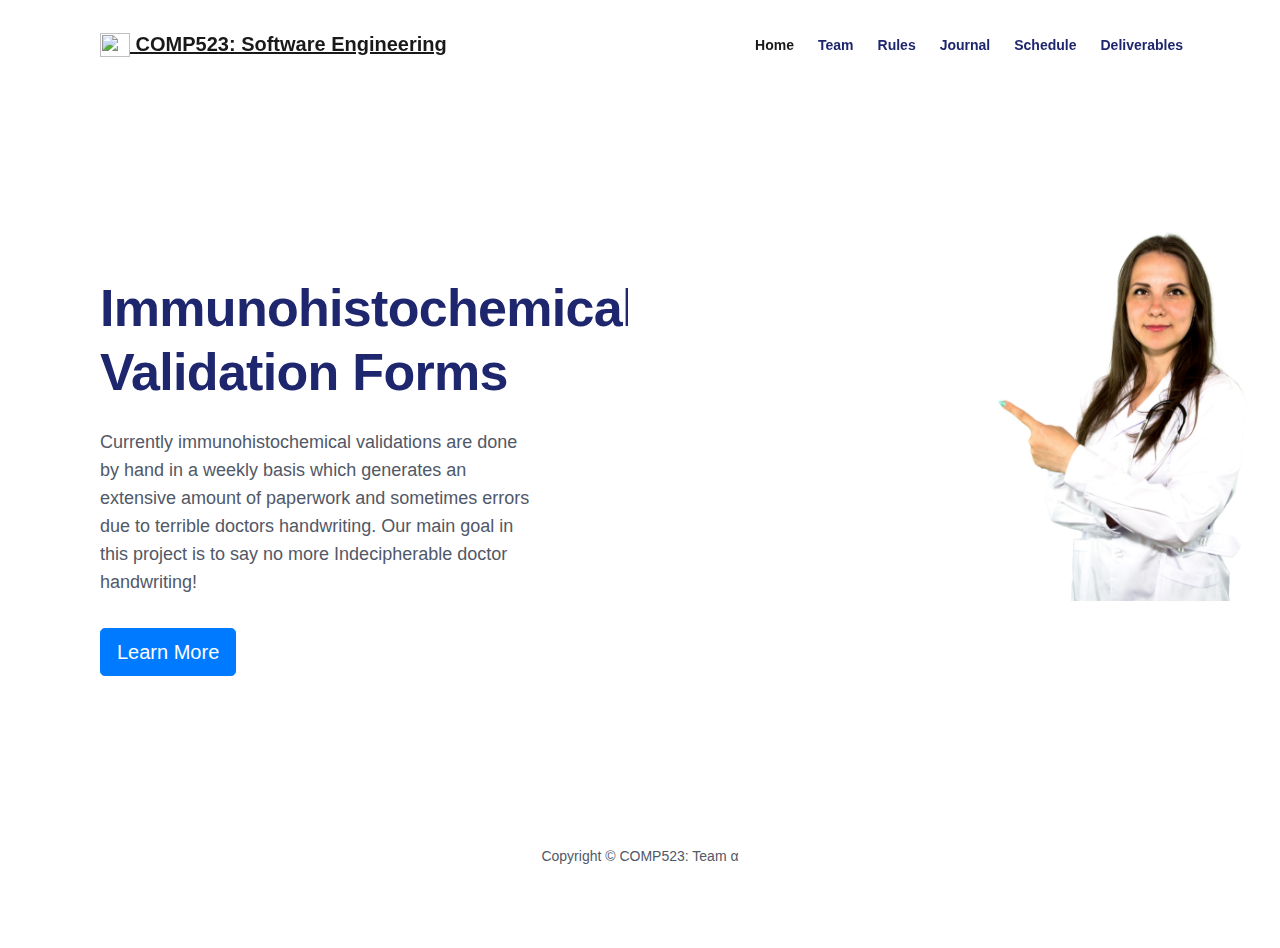
==== index.html @ 71e73ad9 "init" ====
<!DOCTYPE html>
<html>
    <head>
        <meta charset="utf-8">
    <meta name="viewport" content="width=device-width, initial-scale=1, shrink-to-fit=no">

    <!-- Webpage Title -->
    <title>Immunohistochemical Validation Forms</title>
    
    <!-- Styles -->

    <link href="css/bootstrap.css" rel="stylesheet">
	<link href="css/styles.css" rel="stylesheet">
	
	<!-- Favicon  -->
        <link href="https://cdn.jsdelivr.net/npm/bootstrap@5.1.0/dist/css/bootstrap.min.css" rel="stylesheet" integrity="sha384-KyZXEAg3QhqLMpG8r+8fhAXLRk2vvoC2f3B09zVXn8CA5QIVfZOJ3BCsw2P0p/We" crossorigin="anonymous">
        <link rel="stylesheet" href="style.css">
    </head>
    <body>
        <nav class="navbar navbar-expand-lg fixed-top navbar-light" >
            <div class="container">
                
                <!-- Text Logo - Use this if you don't have a graphic logo -->
                <!-- <a class="navbar-brand logo-text page-scroll" href="index.html">Kora</a> -->
    
                <!-- Image Logo -->
                <div class="container-fluid">
                    <a class="navbar-brand" href="#">
                      <img src="https://upload.wikimedia.org/wikipedia/commons/thumb/d/d7/North_Carolina_Tar_Heels_logo.svg/973px-North_Carolina_Tar_Heels_logo.svg.png" alt="" width="30" height="24" class="d-inline-block align-text-top">
                      COMP523: Software Engineering
                    </a>
                  </div>
                <div id="navbarsExampleDefault">
                    <ul class="navbar-nav ml-auto">
                        <li class="nav-item active">
                            <a class="nav-link" href="index.html">Home</a>
                        </li>
                        <li class="nav-item">
                            <a class="nav-link" href="team.html">Team</a>
                        </li>
                        <li class="nav-item">
                            <a class="nav-link" href="rules.html">Rules</a>
                        </li>
                        <li class="nav-item">
                            <a class="nav-link" href="journal.html">Journal</a>
                        </li>
                        <li class="nav-item">
                            <a class="nav-link" href="schedule.html">Schedule</a>
                        </li>
                        <li class="nav-item">
                            <a class="nav-link" href="deliverables.html">Deliverables</a>
                        </li>
                    </ul>
                </div>
            </div>
        </nav>
        
        <header class="header">
            <div class="container">
                <div class="container">
                    <div class="row">
                        <div class="col-lg-5">
                            <div class="text-container">
                                <h1 class="h1-large">Immunohistochemical Validation Forms</h1>
                                <p class="p-large">
                                    Currently immunohistochemical validations are done by hand in a weekly basis which generates an extensive amount of paperwork and sometimes errors due to terrible doctors handwriting. 
                                    Our main goal in this project is to say no more Indecipherable doctor handwriting! 
                                </p>
                                <button type="button" class="btn btn-primary btn-lg">Learn More</button>
                            </div> <!-- end of text-container -->
                        </div> <!-- end of col -->
                        <div class="col-lg-7">
                            <div class="image-container">
                                <img class="img-fluid" src="img/header.jpg" alt="alternative">
                            </div> <!-- end of image-container -->
                        </div> <!-- end of col -->
                    </div> <!-- end of row -->
                </div> <!-- end of container -->
            </div>
        </header>

        <div class="copyright fixed-bottom">
            <div class="container">
                <div class="row">
                    <div class="col-lg-12">
                        <p class="p-small">Copyright © <a href="#your-link">COMP523: Team <td>α</td></a></p>
                    </div> <!-- end of col -->
                </div> <!-- enf of row -->
            </div> <!-- end of container -->
        </div> <!-- end of copyright -->  
    </body>
</html>
---- css/styles.css ----
/* Description: Master CSS file */

/*****************************************
Table Of Contents:
- General Styles
- Navigation
- Header
- Customers
- Introduction
- Features
- Details 1
- Details Lightbox
- Details 2
- Details 3
- Testimonials
- Newsletter
- Footer
- Copyright
- Back To Top Button
- Extra pages
- Media Queries
******************************************/

/*****************************************
Colors:
- Buttons - orange #ff6c02
- Headings text - navy blue #1e266d
- Body text - dark gray #515867
- Backgrounds - light gray #f9f9f9
******************************************/


/**************************/
/*     General Styles     */
/**************************/
body,
html {
    width: 100%;
	height: 100%;
}

body, p {
	color: #515867; 
	font: 400 1rem/1.625rem "Open Sans", sans-serif;
}

h1 {
	color: #1e266d;
	font-weight: 700;
	font-size: 2.5rem;
	line-height: 3.125rem;
	letter-spacing: -0.5px;
}

h2 {
	color: #1e266d;
	font-weight: 700;
	font-size: 2rem;
	line-height: 2.625rem;
	letter-spacing: -0.4px;
}

h3 {
	color: #1e266d;
	font-weight: 700;
	font-size: 1.75rem;
	line-height: 2.375rem;
	letter-spacing: -0.4px;
}

h4 {
	color: #1e266d;
	font-weight: 700;
	font-size: 1.5rem;
	line-height: 2.125rem;
	letter-spacing: -0.4px;
}

h5 {
	color: #1e266d;
	font-weight: 700;
	font-size: 1.25rem;
	line-height: 1.75rem;
}

h6 {
	color: #1e266d;
	font-weight: 700;
	font-size: 1rem;
	line-height: 1.5rem;
}

.h1-large {
	font-size: 2.75rem;
	line-height: 3.5rem;
	letter-spacing: -0.7px;
}

.p-large {
	font-size: 1.125rem;
	line-height: 1.75rem;
}

.p-small {
	font-size: 0.875rem;
	line-height: 1.5rem;
}

.testimonial-text {
	font-style: italic;
}

.testimonial-author {
	font-weight: 600;
	font-size: 1rem;
	line-height: 1.5rem;
}

.li-space-lg li {
	margin-bottom: 0.5rem;
}

a {
	color: #515867;
	text-decoration: underline;
}

a:hover {
	color: #515867;
	text-decoration: underline;
}

.no-line {
	text-decoration: none;
}

.no-line:hover {
	text-decoration: none;
}

.read-more {
	font-weight: 600;
	font-size: 0.875rem;
	line-height: 1.5rem;
}

.read-more .fas {
	margin-left: 0.625rem;
	font-size: 1rem;
	vertical-align: -8%;
}

.blue {
	color: #1d79fb;
}

.bg-gray {
	background-color: #f9f9f9;
}

.section-divider {
	display: inline-block;
	width: 100%;
	height: 1px;
	border: none;
	background-color: #d0dae2;
}

.section-title {
	display: inline-block;
	margin-bottom: 0.75rem;
	padding: 0.375rem 1.25rem;
	border-radius: 20px;
	background-color: #fff0e2;
	color: #ff6c02;
	font-weight: 600;
	font-size: 0.75rem;
	line-height: 1.125rem;
}

.btn-solid-reg {
	display: inline-block;
	padding: 1.375rem 2.25rem 1.375rem 2.25rem;
	border: 1px solid #ff6c02;
	border-radius: 32px;
	background-color: #ff6c02;
	color: #ffffff;
	font-weight: 600;
	font-size: 0.875rem;
	line-height: 0;
	text-decoration: none;
	transition: all 0.2s;
}

.btn-solid-reg:hover {
	border: 1px solid #ff6c02;
	background-color: transparent;
	color: #ff6c02; /* needs to stay here because of the color property of a tag */
	text-decoration: none;
}

.btn-solid-lg {
	display: inline-block;
	padding: 1.625rem 2.625rem 1.625rem 2.625rem;
	border: 1px solid #ff6c02;
	border-radius: 32px;
	background-color: #ff6c02;
	color: #ffffff;
	font-weight: 600;
	font-size: 0.875rem;
	line-height: 0;
	text-decoration: none;
	transition: all 0.2s;
}

.btn-solid-lg:hover {
	border: 1px solid #ff6c02;
	background-color: transparent;
	color: #ff6c02; /* needs to stay here because of the color property of a tag */
	text-decoration: none;
}

.btn-solid-sm {
	display: inline-block;
	padding: 1rem 1.5rem 1rem 1.5rem;
	border: 1px solid #ff6c02;
	border-radius: 32px;
	background-color: #ff6c02;
	color: #ffffff;
	font-weight: 600;
	font-size: 0.875rem;
	line-height: 0;
	text-decoration: none;
	transition: all 0.2s;
}

.btn-solid-sm:hover {
	border: 1px solid #ff6c02;
	background-color: transparent;
	color: #ff6c02;
	text-decoration: none;
}

.btn-outline-reg {
	display: inline-block;
	padding: 1.375rem 2.25rem 1.375rem 2.25rem;
	border: 1px solid #ff6c02;
	border-radius: 32px;
	background-color: transparent;
	color: #ff6c02;
	font-weight: 600;
	font-size: 0.875rem;
	line-height: 0;
	text-decoration: none;
	transition: all 0.2s;
}

.btn-outline-reg:hover {
	background-color: #ff6c02;
	color: #ffffff;
	text-decoration: none;
}

.btn-outline-lg {
	display: inline-block;
	padding: 1.625rem 2.625rem 1.625rem 2.625rem;
	border: 1px solid #ff6c02;
	border-radius: 32px;
	background-color: transparent;
	color: #ff6c02;
	font-weight: 600;
	font-size: 0.875rem;
	line-height: 0;
	text-decoration: none;
	transition: all 0.2s;
}

.btn-outline-lg:hover {
	background-color: #ff6c02;
	color: #ffffff;
	text-decoration: none;
}

.btn-outline-sm {
	display: inline-block;
	padding: 1rem 1.5rem 1rem 1.5rem;
	border: 1px solid #ff6c02;
	border-radius: 32px;
	background-color: transparent;
	color: #ff6c02;
	font-weight: 600;
	font-size: 0.875rem;
	line-height: 0;
	text-decoration: none;
	transition: all 0.2s;
}

.btn-outline-sm:hover {
	background-color: #ff6c02;
	color: #ffffff;
	text-decoration: none;
}

.form-group {
	position: relative;
	margin-bottom: 1.25rem;
}

.label-control {
	position: absolute;
	top: 0.875rem;
	left: 1.625rem;
	color: #7d838a;
	opacity: 1;
	font-size: 0.875rem;
	line-height: 1.375rem;
	cursor: text;
	transition: all 0.2s ease;
}

.form-control-input:focus + .label-control,
.form-control-input.notEmpty + .label-control,
.form-control-textarea:focus + .label-control,
.form-control-textarea.notEmpty + .label-control {
	top: 0.125rem;
	color: #515867;
	opacity: 1;
	font-size: 0.75rem;
	font-weight: 700;
}

.form-control-input,
.form-control-select {
	display: block; /* needed for proper display of the label in Firefox, IE, Edge */
	width: 100%;
	padding-top: 1.125rem;
	padding-bottom: 0.125rem;
	padding-left: 1.625rem;
	border: 1px solid #cbcbd1;
	border-radius: 32px;
	background-color: #ffffff;
	color: #515867;
	font-size: 0.875rem;
	line-height: 1.875rem;
	transition: all 0.2s;
	-webkit-appearance: none; /* removes inner shadow on form inputs on ios safari */
}

.form-control-select {
	padding-top: 0.5rem;
	padding-bottom: 0.5rem;
	height: 3.25rem;
	color: #7d838a;
}

select {
    /* you should keep these first rules in place to maintain cross-browser behavior */
    -webkit-appearance: none;
	-moz-appearance: none;
	-ms-appearance: none;
    -o-appearance: none;
    appearance: none;
    background-image: url('../images/down-arrow.png');
    background-position: 96% 50%;
    background-repeat: no-repeat;
    outline: none;
}

.form-control-textarea {
	display: block; /* used to eliminate a bottom gap difference between Chrome and IE/FF */
	width: 100%;
	height: 14rem; /* used instead of html rows to normalize height between Chrome and IE/FF */
	padding-top: 1.5rem;
	padding-left: 1.5rem;
	border: 1px solid #cbcbd1;
	border-radius: 2px;
	background-color: #ffffff;
	color: #515867;
	font-size: 0.875rem;
	line-height: 1.5rem;
	transition: all 0.2s;
}

.form-control-input:focus,
.form-control-select:focus,
.form-control-textarea:focus {
	border: 1px solid #a1a1a1;
	outline: none; /* Removes blue border on focus */
}

.form-control-input:hover,
.form-control-select:hover,
.form-control-textarea:hover {
	border: 1px solid #a1a1a1;
}

.checkbox {
	font-size: 0.75rem;
	line-height: 1.25rem;
}

input[type='checkbox'] {
	vertical-align: -10%;
	margin-right: 0.5rem;
}

.form-control-submit-button {
	display: inline-block;
	width: 100%;
	height: 3.25rem;
	border: 1px solid #ff6c02;
	border-radius: 32px;
	background-color: #ff6c02;
	color: #ffffff;
	font-weight: 600;
	font-size: 0.875rem;
	line-height: 0;
	cursor: pointer;
	transition: all 0.2s;
}

.form-control-submit-button:hover {
	border: 1px solid #ff6c02;
	background-color: transparent;
	color: #ff6c02;
}

/* Fade-move Animation For Details Lightbox - Magnific Popup */
/* at start */
.my-mfp-slide-bottom .zoom-anim-dialog {
	opacity: 0;
	transition: all 0.2s ease-out;
	-webkit-transform: translateY(-1.25rem) perspective(37.5rem) rotateX(10deg);
	-ms-transform: translateY(-1.25rem) perspective(37.5rem) rotateX(10deg);
	transform: translateY(-1.25rem) perspective(37.5rem) rotateX(10deg);
}

/* animate in */
.my-mfp-slide-bottom.mfp-ready .zoom-anim-dialog {
	opacity: 1;
	-webkit-transform: translateY(0) perspective(37.5rem) rotateX(0); 
	-ms-transform: translateY(0) perspective(37.5rem) rotateX(0); 
	transform: translateY(0) perspective(37.5rem) rotateX(0); 
}

/* animate out */
.my-mfp-slide-bottom.mfp-removing .zoom-anim-dialog {
	opacity: 0;
	-webkit-transform: translateY(-0.625rem) perspective(37.5rem) rotateX(10deg); 
	-ms-transform: translateY(-0.625rem) perspective(37.5rem) rotateX(10deg); 
	transform: translateY(-0.625rem) perspective(37.5rem) rotateX(10deg); 
}

/* dark overlay, start state */
.my-mfp-slide-bottom.mfp-bg {
	opacity: 0;
	transition: opacity 0.2s ease-out;
}

/* animate in */
.my-mfp-slide-bottom.mfp-ready.mfp-bg {
	opacity: 0.8;
}
/* animate out */
.my-mfp-slide-bottom.mfp-removing.mfp-bg {
	opacity: 0;
}
/* end of fade-move animation for details lightbox - magnific popup */


/**********************/
/*     Navigation     */
/**********************/
.navbar {
	border-bottom: 1px solid #e3e8ec;
	background-color: #ffffff;
	font-weight: 600;
	font-size: 0.875rem;
	line-height: 0.875rem;
}

.navbar .navbar-brand {
	padding-top: 0.25rem;
	padding-bottom: 0.25rem;
}

.navbar .logo-image img {
    width: 110px;
	height: 32px;
}

.navbar .logo-text {
	color: #1e266d;
	font-weight: 700;
	font-size: 2rem;
	line-height: 1rem;
	text-decoration: none;
}

.offcanvas-collapse {
	position: fixed;
	top: 3.25rem; /* adjusts the height between the top of the page and the offcanvas menu */
	bottom: 0;
	left: 100%;
	width: 100%;
	padding-right: 1rem;
	padding-left: 1rem;
	overflow-y: auto;
	visibility: hidden;
	background-color: #ffffff;
	transition: visibility .3s ease-in-out, -webkit-transform .3s ease-in-out;
	transition: transform .3s ease-in-out, visibility .3s ease-in-out;
	transition: transform .3s ease-in-out, visibility .3s ease-in-out, -webkit-transform .3s ease-in-out;
}

.offcanvas-collapse.open {
	visibility: visible;
	-webkit-transform: translateX(-100%);
	transform: translateX(-100%);
}

.navbar .navbar-nav {
	margin-top: 0.75rem;
	margin-bottom: 0.5rem;
}

.navbar .nav-item .nav-link {
	padding-top: 0.625rem;
	padding-bottom: 0.625rem;
	color: #1e266d;
	text-decoration: none;
	transition: all 0.2s ease;
}

.navbar .nav-item.dropdown.show .nav-link,
.navbar .nav-item .nav-link:hover,
.navbar .nav-item .nav-link.active {
	color: #ff6c02;
}

/* Dropdown Menu */
.navbar .dropdown .dropdown-menu {
	animation: fadeDropdown 0.2s; /* required for the fade animation */
}

@keyframes fadeDropdown {
    0% {
        opacity: 0;
    }

    100% {
        opacity: 1;
	}
}

.navbar .dropdown-menu {
	margin-top: 0.5rem;
	margin-bottom: 0.5rem;
	border: none;
	background-color: #ffffff;
}

.navbar .dropdown-item {
	padding-top: 0.5rem;
	padding-bottom: 0.5rem;
	color: #1e266d;
	font-weight: 600;
	font-size: 0.875rem;
	line-height: 0.875rem;
	text-decoration: none;
}

.navbar .dropdown-item:hover {
	background-color: #ffffff;
	color: #ff6c02;
}

.navbar .dropdown-divider {
	width: 100%;
	height: 1px;
	margin: 0.5rem auto 0.5rem auto;
	border: none;
	background-color: #e7e7e7;
}
/* end of dropdown menu */

.navbar .nav-item .btn-solid-sm {
	margin-top: 0.125rem;
	border: 1px solid #1e266d;
	background-color: #1e266d;
}

.navbar .nav-item .btn-solid-sm:hover {
	background-color: transparent;
	color: #1e266d;
}

.navbar .navbar-toggler {
	padding: 0;
	border: none;
	font-size: 1.25rem;
}


/*****************/
/*    Header     */
/*****************/
.header {
	padding-top: 7rem;
	padding-bottom: 2.5rem;
	background: url('../images/header-background.png') center center no-repeat;
	background-size: cover;
	text-align: center;
}

.header .text-container {
	margin-bottom: 4rem;
}

.header .h1-large {
	margin-bottom: 1.5rem;
}

.header .p-large {
	margin-bottom: 2rem;
}

.header .btn-solid-lg {
	margin-right: 0.5rem;
	margin-bottom: 0.75rem;
}


/********************/
/*    Customers     */
/********************/
.slider-1 {
	padding-top: 3.5rem;
	padding-bottom: 3rem;
	text-align: center;
}

.slider-1 h4 {
	margin-bottom: 0.25rem;
	color: #222222;
}

.slider-1 .section-divider {
	margin-bottom: 1rem;
}

.slider-1 .slider-container {
	margin-bottom: 0.5rem;
	padding: 1rem 0;
}


/************************/
/*     Introduction     */
/************************/
.basic-1 {
	padding-top: 5.25rem;
	padding-bottom: 10rem;
}

.basic-1 img {
	margin-bottom: 3.5rem;
}

.basic-1 h2 {
	margin-bottom: 1.5rem;
}

.basic-1 p {
	margin-bottom: 1.875rem;
}


/********************/
/*     Features     */
/********************/
.cards-1 {
	padding-top: 9.5rem;
	padding-bottom: 6.625rem;
	background-color: #040470;
}

.cards-1 .h2-heading {
	margin-bottom: 1rem;
	color: #ffffff;
	text-align: center;
}

.cards-1 .p-heading {
	margin-bottom: 4rem;
	color: #ffffff;
	opacity: 0.8;
	text-align: center;
}

.cards-1 .card {
	margin-bottom: 3rem;
	background-color: transparent;
}

.cards-1 .card-icon-wrapper {
	padding-left: 2rem;
	border-left: 1px solid #ff6c02;
}

.cards-1 .card-icon {
	width: 74px;
	height: 74px;
	border-radius: 50%;
	background-color: #3232a0;
	text-align: center;
}

.cards-1 .card-icon .fas,
.cards-1 .card-icon .far {
	color: #ff6c02;
	font-size: 2rem;
	line-height: 4.625rem;
}

.cards-1 .card-body {
	padding: 0 0 0 2rem;
}

.cards-1 .card-title {
	margin-top: 1.75rem;
	color: #ffffff;
	font-weight: 600;
}

.cards-1 .card-body p {
	margin-bottom: 1.25rem;
	color: #ffffff;
	opacity: 0.8;
}

.cards-1 .read-more {
	color: #ffffff;
}

.cards-1 .read-more .fas {
	color: #ffffff;
}


/*********************/
/*     Details 1     */
/*********************/
.basic-2 {
	padding-top: 9.25rem;
	padding-bottom: 5rem;
	background: url('../images/details-1-background.png') center center no-repeat;
	background-size: cover;
}

.basic-2 h2 {
	margin-bottom: 1.5rem;
}

.basic-2 .intro {
	margin-bottom: 9.5rem;
}

.basic-2 .image-container {
	margin-bottom: 3.75rem;
}

.basic-2 .text-container p {
	margin-bottom: 1.75rem;
}


/****************************/
/*     Details Lightbox     */
/****************************/
.lightbox-basic {
	position: relative;
	max-width: 1150px;
	margin: 2.5rem auto;
	padding: 3rem 1rem;
	background-color: #ffffff;
	text-align: left;
}

.lightbox-basic .image-container {
	margin-bottom: 3rem;
	text-align: center;
}

.lightbox-basic .image-container img {
	border-radius: 8px;
}

.lightbox-basic h3 {
	margin-bottom: 0.5rem;
}

.lightbox-basic hr {
	width: 44px;
	margin-top: 0.125rem;
	margin-bottom: 1rem;
	margin-left: 0;
	height: 2px;
	border: none;
	background-color: #ff6c02;
}

.lightbox-basic h4 {
	margin-top: 1.75rem;
	margin-bottom: 0.625rem;
}

.lightbox-basic .list-unstyled {
	margin-bottom: 1.5rem;
}

.lightbox-basic .list-unstyled .fas {
	font-size: 0.75rem;
	line-height: 1.75rem;
}

.lightbox-basic .list-unstyled .media-body {
	margin-left: 0.375rem;
}

.lightbox-basic .list-unstyled {
	margin-bottom: 1.5rem;
}

/* Action Button */
.lightbox-basic .btn-solid-reg.mfp-close {
	position: relative;
	width: auto;
	height: auto;
	border-color: #ff6c02;
	background-color: #ff6c02;
	color: #ffffff;
	opacity: 1;
	font-weight: 600;
	font-family: "Open Sans";
}

.lightbox-basic .btn-solid-reg.mfp-close:hover {
	background-color: transparent;
	color: #ff6c02;
}
/* end of action Button */

/* Back Button */
.lightbox-basic .btn-outline-reg.mfp-close.as-button {
	position: relative;
	display: inline-block;
	width: auto;
	height: auto;
	margin-left: 0.375rem;
	padding: 1.375rem 2.25rem 1.375rem 2.25rem;
	border: 1px solid #ff6c02;
	background-color: transparent;
	color: #ff6c02;
	opacity: 1;
	font-family: "Open Sans";
}

.lightbox-basic .btn-outline-reg.mfp-close.as-button:hover {
	background-color: #ff6c02;
	color: #ffffff;
}
/* end of back button */

/* Close X Button */
.lightbox-basic button.mfp-close.x-button {
	position: absolute;
	top: -2px;
	right: -2px;
	width: 44px;
	height: 44px;
	color: #555555;
}
/* end of close x button */


/*********************/
/*     Details 2     */
/*********************/
.basic-3 {
	padding-top: 5rem;
	padding-bottom: 5rem;
}

.basic-3 .text-container {
	margin-bottom: 3.75rem;
}

.basic-3 h2 {
	margin-bottom: 1.5rem;
}

.basic-3 .list-unstyled .fas {
	font-size: 0.375rem;
	line-height: 1.625rem;
}

.basic-3 .list-unstyled .media-body {
	margin-left: 0.5rem;
}


/*********************/
/*     Details 3     */
/*********************/
.basic-4 {
	padding-top: 5rem;
	padding-bottom: 9.5rem;
	background: url('../images/details-3-background.png') center center no-repeat;
	background-size: cover;
}

.basic-4 h2 {
	margin-bottom: 1.5rem;
}

.basic-4 .image-container {
	margin-bottom: 3.5rem;
}

.basic-4 p {
	margin-bottom: 1.75rem;
}


/************************/
/*     Testimonials     */
/************************/
.slider-2 {
	padding-top: 9.25rem;
	padding-bottom: 10rem;
	background-color: #040470;
}

.slider-2 .h2-heading {
	margin-bottom: 1rem;
	color: #ffffff;
	text-align: center;
}

.slider-2 .p-heading {
	margin-bottom: 4rem;
	color: #ffffff;
	opacity: 0.8;
	text-align: center;
}

.slider-2 .slider-container {
	position: relative;
}

.slider-2 .swiper-container {
	position: static;
	width: 86%;
}

.slider-2 .swiper-button-prev:focus,
.slider-2 .swiper-button-next:focus {
	/* even if you can't see it chrome you can see it on mobile device */
	outline: none;
}

.slider-2 .swiper-button-prev {
	left: -14px;
	background-image: url("data:image/svg+xml;charset=utf-8,%3Csvg%20xmlns%3D'http%3A%2F%2Fwww.w3.org%2F2000%2Fsvg'%20viewBox%3D'0%200%2028%2044'%3E%3Cpath%20d%3D'M0%2C22L22%2C0l2.1%2C2.1L4.2%2C22l19.9%2C19.9L22%2C44L0%2C22L0%2C22L0%2C22z'%20fill%3D'%23ffffff'%2F%3E%3C%2Fsvg%3E");
	background-size: 18px 28px;
}

.slider-2 .swiper-button-next {
	right: -14px;
	background-image: url("data:image/svg+xml;charset=utf-8,%3Csvg%20xmlns%3D'http%3A%2F%2Fwww.w3.org%2F2000%2Fsvg'%20viewBox%3D'0%200%2028%2044'%3E%3Cpath%20d%3D'M27%2C22L27%2C22L5%2C44l-2.1-2.1L22.8%2C22L2.9%2C2.1L5%2C0L27%2C22L27%2C22z'%20fill%3D'%23ffffff'%2F%3E%3C%2Fsvg%3E");
	background-size: 18px 28px;
}

.slider-2 .card {
	border: none;
	border-radius: 14px;
}

.slider-2 .card-body {
	padding: 2.5rem 1.75rem;
}

.slider-2 .testimonial-text {
	margin-bottom: 1.875rem;
	font-style: italic;
	font-size: 1.125rem;
	line-height: 1.75rem;
}

.slider-2 .testimonial-image {
	display: inline-block;
	width: 70px;
	margin-bottom: 0.875rem;
	border-radius: 50%;
}

.slider-2 .testimonial-author {
	margin-bottom: 0.125rem;
	color: #222222;
	font-weight: 700;
	font-size: 1.125rem;
}


/**********************/
/*     Newsletter     */
/**********************/
.form-1 {
	padding-top: 9.5rem;
	padding-bottom: 8.5rem;
	text-align: center;
}

.form-1 .h2-heading {
	margin-bottom: 0.75rem;
}

.form-1 .p-heading {
	margin-bottom: 3rem;
}

.form-1 .label-control {
	left: 2.125rem;
}

.form-1 .form-control-input {
	padding-top: 1.25rem;
	padding-bottom: 0.25rem;
	padding-left: 2rem;
	border-radius: 32px;
	background-color: #ffffff;
}

.form-1 .form-control-submit-button {
	height: 3.5rem;
}

.form-1 .label-control {
	top: 1rem;
}


/******************/
/*     Footer     */
/******************/
.footer {
	padding-top: 5.5rem;
	padding-bottom: 1.5rem;
	background-color: #f9f9f9;
}

.footer a {
	text-decoration: none;
}

.footer .footer-col {
	margin-bottom: 3rem;
}

.footer h6 {
	margin-bottom: 0.625rem;
	color: #515867;
}

.footer .li-space-lg li {
	margin-bottom: 0.375rem;
}

.footer .footer-col.third .fa-stack {
	width: 2em;
	margin-bottom: 1.25rem;
	margin-right: 0.375rem;
	font-size: 1.375rem;
}

.footer .footer-col.third .fa-stack .fa-stack-2x {
	color: #ffffff;
	transition: all 0.2s ease;
}

.footer .footer-col.third .fa-stack .fa-stack-1x {
    color: #515867;
	transition: all 0.2s ease;
}

.footer .footer-col.third .fa-stack:hover .fa-stack-2x {
    color: #515867;
}

.footer .footer-col.third .fa-stack:hover .fa-stack-1x {
	color: #ffffff;
}


/*********************/
/*     Copyright     */
/*********************/
.copyright {
	padding-bottom: 1rem;
	background-color: #fff;
	text-align: center;
}

.copyright p,
.copyright a {
	text-decoration: none;
}


/******************************/
/*     Back To Top Button     */
/******************************/
a.back-to-top {
	position: fixed;
	z-index: 999;
	right: 12px;
	bottom: 12px;
	display: none;
	width: 42px;
	height: 42px;
	border-radius: 30px;
	background: #515867 url("../images/up-arrow.png") no-repeat center 47%;
	background-size: 18px 18px;
	text-indent: -9999px;
}

a:hover.back-to-top {
	background-color: #1e266d;
}


/***********************/
/*     Extra Pages     */
/***********************/
.ex-header {
	padding-top: 8.5rem;
	padding-bottom: 4rem;
	background-color: #f9f9f9;
}

.ex-basic-1 .list-unstyled .fas {
	font-size: 0.375rem;
	line-height: 1.625rem;
}

.ex-basic-1 .list-unstyled .media-body {
	margin-left: 0.5rem;
}

.ex-basic-1 .text-box {
	padding: 1.25rem 1.25rem 0.5rem 1.25rem;
	background-color: #f9f9f9;
}

.ex-cards-1 .card {
	border: none;
	background-color: transparent;
}

.ex-cards-1 .card .fa-stack {
	width: 2em;
	font-size: 1.125rem;
}

.ex-cards-1 .card .fa-stack-2x {
	color: #ff6c02;
}

.ex-cards-1 .card .fa-stack-1x {
	color: #ffffff;
	font-weight: 700;
	line-height: 2.125rem;
}

.ex-cards-1 .card .list-unstyled .media-body {
	margin-left: 0.75rem;
}

.ex-cards-1 .card .list-unstyled .media-body h5 {
	margin-top: 0.125rem;
	margin-bottom: 0.375rem;
}

.ex-form-1 .text-box {
	padding: 2.5rem 1.5rem 1.5rem 1.75rem;
	border-radius: 10px;
	background-color: #f9f9f9;
}

/*************************/
/*     Media Queries     */
/*************************/	
/* Min-width 768px */
@media (min-width: 768px) {

	/* Header */
	.header .btn-solid-lg {
		margin-bottom: 0;
	}
	/* end of header */


	/* Newsletter */
	.form-1 .form-group {
		max-width: 20rem;
		display: inline-block;
		vertical-align: top;
	}
	
	.form-1 .form-control-input {
		width: 20rem;
		border-top-right-radius: 0;
		border-bottom-right-radius: 0;
	}

	.form-1 .form-control-submit-button {
		width: 9rem;
		margin-left: -0.375rem;
		border-top-left-radius: 0;
		border-bottom-left-radius: 0;
	}
	/* end of newsletter */


	/* Extra Pages */
	.ex-basic-1 .text-box {
		padding: 1.75rem 2rem 0.875rem 2rem;
	}
	/* end of extra pages */
}
/* end of min-width 768px */


/* Min-width 992px */
@media (min-width: 992px) {
	
	/* General Styles */
	.h2-heading {
		width: 35.25rem;
		margin-right: auto;
		margin-left: auto;
	}

	.p-heading {
		width: 34rem;
		margin-right: auto;
		margin-left: auto;
	}
	/* end of general styles */


	/* Navigation */
	.navbar {
		padding-top: 1.75rem;
		background-color: transparent;
		border-bottom: none;
		transition: all 0.2s;
	}

	.navbar.top-nav-collapse {
		padding-top: 0.5rem;
		padding-bottom: 0.5rem;
		border-bottom: 1px solid #e3e8ec;
		background-color: #ffffff;
	}

	.offcanvas-collapse {
		position: static;
		top: auto;
		bottom: auto;
		left: auto;
		width: auto;
		padding-right: 0;
		padding-left: 0;
		background-color: transparent;
		overflow-y: visible;
		visibility: visible;
	}

	.offcanvas-collapse.open {
		-webkit-transform: none;
		transform: none;
	}

	.navbar .navbar-nav {
		margin-top: 0;
		margin-bottom: 0;
	}
	
	.navbar .nav-item .nav-link {
		padding-right: 0.75rem;
		padding-left: 0.75rem;
	}

	.navbar .dropdown-menu {
		margin-top: 0.25rem;
		box-shadow: 0 3px 3px 1px rgba(0, 0, 0, 0.05);
	}

	.navbar .dropdown-divider {
		width: 90%;
	}

	.navbar .nav-item .btn-solid-sm {
		margin-top: 0;
		margin-left: 1rem;
	}
	/* end of navigation */


	/* Header */
	.header {
		padding-top: 10rem;
		padding-bottom: 7rem;
		text-align: left;
	}

	.header .text-container {
		margin-top: 3.5rem;
	}
	/* end of header */


	/* Customers */
	.slider-1 {
		padding-top: 5rem;
	}
	/* end of customers */


	/* Introduction */
	.basic-1 img {
		margin-bottom: 0;
	}

	.basic-1 .text-container {
		margin-top: 3rem;
	}
	/* end of introduction */


	/* Features */
	.cards-1 .card {
		display: inline-block;
		width: 290px;
		vertical-align: top;
	}
	
	.cards-1 .card:nth-of-type(3n+2) {
		margin-right: 1.5rem;
		margin-left: 1.5rem;
	}
	/* end of features */


	/* Details 1 */
	.basic-2 .image-container {
		margin-bottom: 0;
	}

	.basic-2 .text-container {
		margin-top: 3.75rem;
	}

	.basic-2 h2 {
		margin-right: 2rem;
	}
	/* end of details 1 */


	/* Details Lightbox */
	.lightbox-basic {
		padding: 3rem 3rem;
	}

	.lightbox-basic .image-container {
		margin-bottom: 0;
		text-align: left;
	}
	/* end of details lightbox */


	/* Details 2 */
	.basic-3 .text-container {
		margin-bottom: 0;
	}
	/* end of details 2 */


	/* Details 3 */
	.basic-4 .image-container {
		margin-bottom: 0;
	}

	.basic-4 .text-container {
		margin-top: 3.5rem;
	}
	/* end of details 3 */


	/* Testimonials */
	.slider-2 .swiper-container {
		width: 90%;
	}

	.slider-2 .swiper-button-prev {
		left: 0;
		width: 22px;
		background-size: 22px 34px;
	}
	
	.slider-2 .swiper-button-next {
		right: 0;
		width: 22px;
		background-size: 22px 34px;
	}

	.slider-2 .details {
		display: flex;
		align-items: flex-start;
	}
	
	.slider-2 .text {
		flex-direction: column;
	}

	.slider-2 .testimonial-author {
		margin-top: 0.625rem;
	}
	
	.slider-2 .testimonial-image {
		margin-right: 1.125rem;
		margin-bottom: 0;
	}
	/* end of testimonials */


	/* Footer */
	.footer .footer-col {
		margin-bottom: 2rem;
	}

	.footer .footer-col.first {
		display: inline-block;
		width: 320px;
		margin-right: 1.75rem;
		vertical-align: top;
	}
	
	.footer .footer-col.second {
		display: inline-block;
		width: 320px;
		margin-right: 1.75rem;
		vertical-align: top;
	}
	
	.footer .footer-col.third {
		display: inline-block;
		width: 224px;
		text-align: right;
		vertical-align: top;
	}

	.footer .footer-col.third .fa-stack {
		margin-right: 0;
		margin-left: 0.375rem;
	}
	/* end of footer */


	/* Extra Pages */
	.ex-cards-1 .card {
		display: inline-block;
		width: 296px;
		vertical-align: top;
	}

	.ex-cards-1 .card:nth-of-type(3n+2) {
		margin-right: 1rem;
		margin-left: 1rem;
	}
	/* end of extra pages */
}
/* end of min-width 992px */


/* Min-width 1200px */
@media (min-width: 1200px) {

	/* General Styles */
	.h1-large {
		font-size: 3.25rem;
		line-height: 4rem;
	}
	/* end of general styles */


	/* Header */
	.header {
		overflow-x: hidden;
		padding-top: 10.75rem;
		padding-bottom: 13rem;
	}

	.header .text-container {
		margin-top: 6.5rem;
	}

	.header img {
		position: absolute;
		left: 5rem;
	}
	/* end of header */


	/* Introduction */
	.basic-1 .text-container {
		margin-top: 5rem;
	}
	/* end of introduction */


	/* Features */
	.cards-1 .card {
		width: 320px;
	}
	
	.cards-1 .card:nth-of-type(3n+2) {
		margin-right: 4.375rem;
		margin-left: 4.375rem;
	}
	/* end of features */


	/* Details 1 */
	.basic-2 .intro h2 {
		margin-right: 10rem;
	}

	.basic-2 .text-container {
		margin-top: 6.5rem;
	}
	/* end of details 1 */


	/* Details Lightbox */
	.lightbox-basic .image-container {
		margin-right: 1.5rem;
	}
	/* end of details lightbox */


	/* Details 2 */
	.basic-3 .image-container {
		text-align: right;
	}

	.basic-3 .text-container {
		margin-top: 4rem;
	}
	/* end of details 2 */


	/* Details 3 */
	.basic-4 .text-container {
		margin-top: 6rem;
	}
	/* end of details 3 */


	/* Testimonials */
	.slider-2 .swiper-container {
		width: 92%;
	}

	.slider-2 .card-body {
		padding: 3rem 2.625rem 3.125rem 2.625rem;
	}
	/* end of testimonials */


	/* Footer */
	.footer .footer-col.first {
		width: 352px;
		margin-right: 6rem;
	}
	
	.footer .footer-col.second {
		margin-right: 6.5rem;
	}
	
	.footer .footer-col.third {
		text-align: right;
	}
	/* end of footer */


	/* Extra Pages */
	.ex-cards-1 .card {
		width: 336px;
	}

	.ex-cards-1 .card:nth-of-type(3n+2) {
		margin-right: 2.875rem;
		margin-left: 2.875rem;
	}
	/* end of extra pages */
}

/* team css */

.team-body {
    background: #fff
}

.team-name {
    color: #266DD3
}

.team-work {
    font-weight: bold;
    font-size: 15px;
	color: #576066;
}

.team-about span {
    font-size: 13px
}

.team-v-profile {
    color: #266DD3;
    cursor: pointer
}

.team-box {
    -webkit-box-shadow: 13px 12px 5px -10px rgba(196, 194, 196, 0.72);
    -moz-box-shadow: 13px 12px 5px -10px rgba(196, 194, 196, 0.72);
    box-shadow: 13px 12px 5px -10px rgba(196, 194, 196, 0.72)
}

.fa-linkedin {
	color: #266DD3;
}

/* end of min-width 1200px */
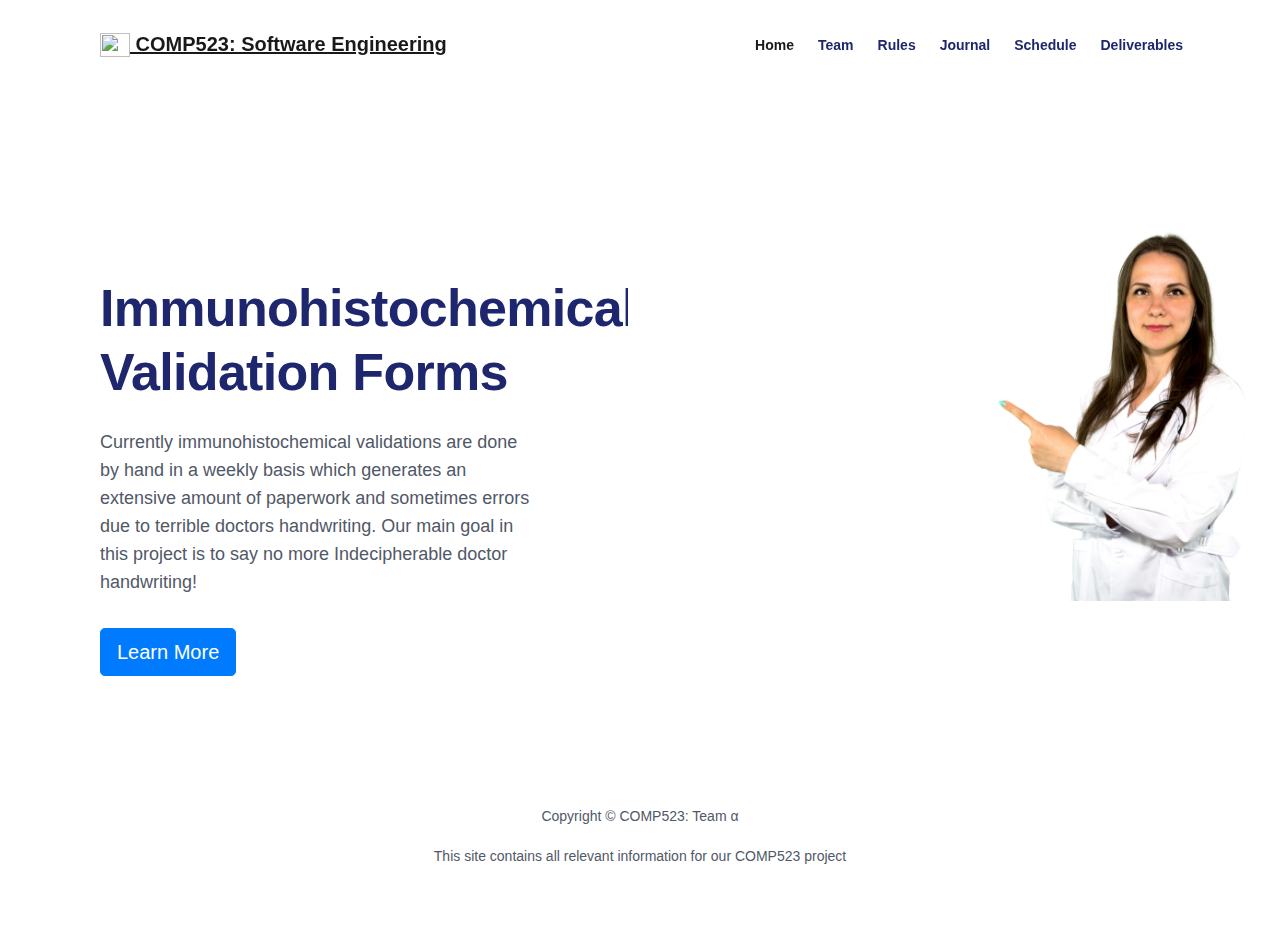
==== commit 6bd32cd6: "Completed information, rules, journal, working on deliverables, Fixed landing page (Added the missin" ====
--- a/index.html
+++ b/index.html
@@ -25,7 +25,7 @@
     
                 <!-- Image Logo -->
                 <div class="container-fluid">
-                    <a class="navbar-brand" href="#">
+                    <a class="navbar-brand" href="https://comp523.cs.unc.edu/">
                       <img src="https://upload.wikimedia.org/wikipedia/commons/thumb/d/d7/North_Carolina_Tar_Heels_logo.svg/973px-North_Carolina_Tar_Heels_logo.svg.png" alt="" width="30" height="24" class="d-inline-block align-text-top">
                       COMP523: Software Engineering
                     </a>
@@ -66,7 +66,9 @@
                                     Currently immunohistochemical validations are done by hand in a weekly basis which generates an extensive amount of paperwork and sometimes errors due to terrible doctors handwriting. 
                                     Our main goal in this project is to say no more Indecipherable doctor handwriting! 
                                 </p>
-                                <button type="button" class="btn btn-primary btn-lg">Learn More</button>
+                                <a href="information.html">
+                                    <button type="button" class="btn btn-primary btn-lg">Learn More</button>
+                                </a>
                             </div> <!-- end of text-container -->
                         </div> <!-- end of col -->
                         <div class="col-lg-7">
@@ -84,6 +86,7 @@
                 <div class="row">
                     <div class="col-lg-12">
                         <p class="p-small">Copyright © <a href="#your-link">COMP523: Team <td>α</td></a></p>
+                        <p class="p-small">This site contains all relevant information for our COMP523 project</p>
                     </div> <!-- end of col -->
                 </div> <!-- enf of row -->
             </div> <!-- end of container -->
--- a/css/styles.css
+++ b/css/styles.css
@@ -1653,4 +1653,8 @@
 	color: #266DD3;
 }
 
+.fa-github {
+	color: #266DD3;
+}
+
 /* end of min-width 1200px */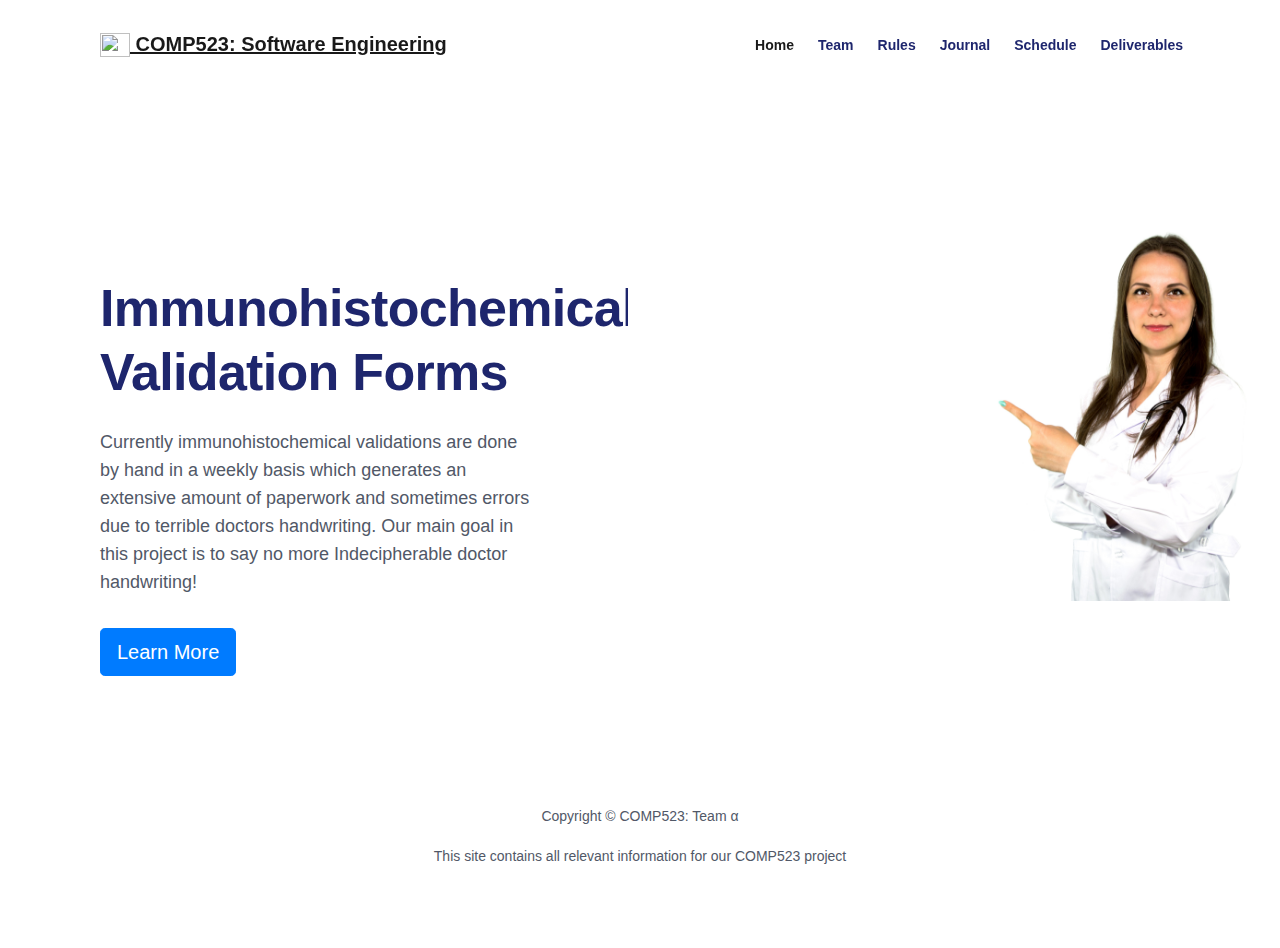
==== commit 7c63c8cf: "Added white background to nav" ====
--- a/index.html
+++ b/index.html
@@ -17,7 +17,7 @@
         <link rel="stylesheet" href="style.css">
     </head>
     <body>
-        <nav class="navbar navbar-expand-lg fixed-top navbar-light" >
+        <nav class="navbar navbar-expand-lg fixed-top navbar-light" style="background-color: rgba(255,255,255,0.9); z-index: 99">
             <div class="container">
                 
                 <!-- Text Logo - Use this if you don't have a graphic logo -->
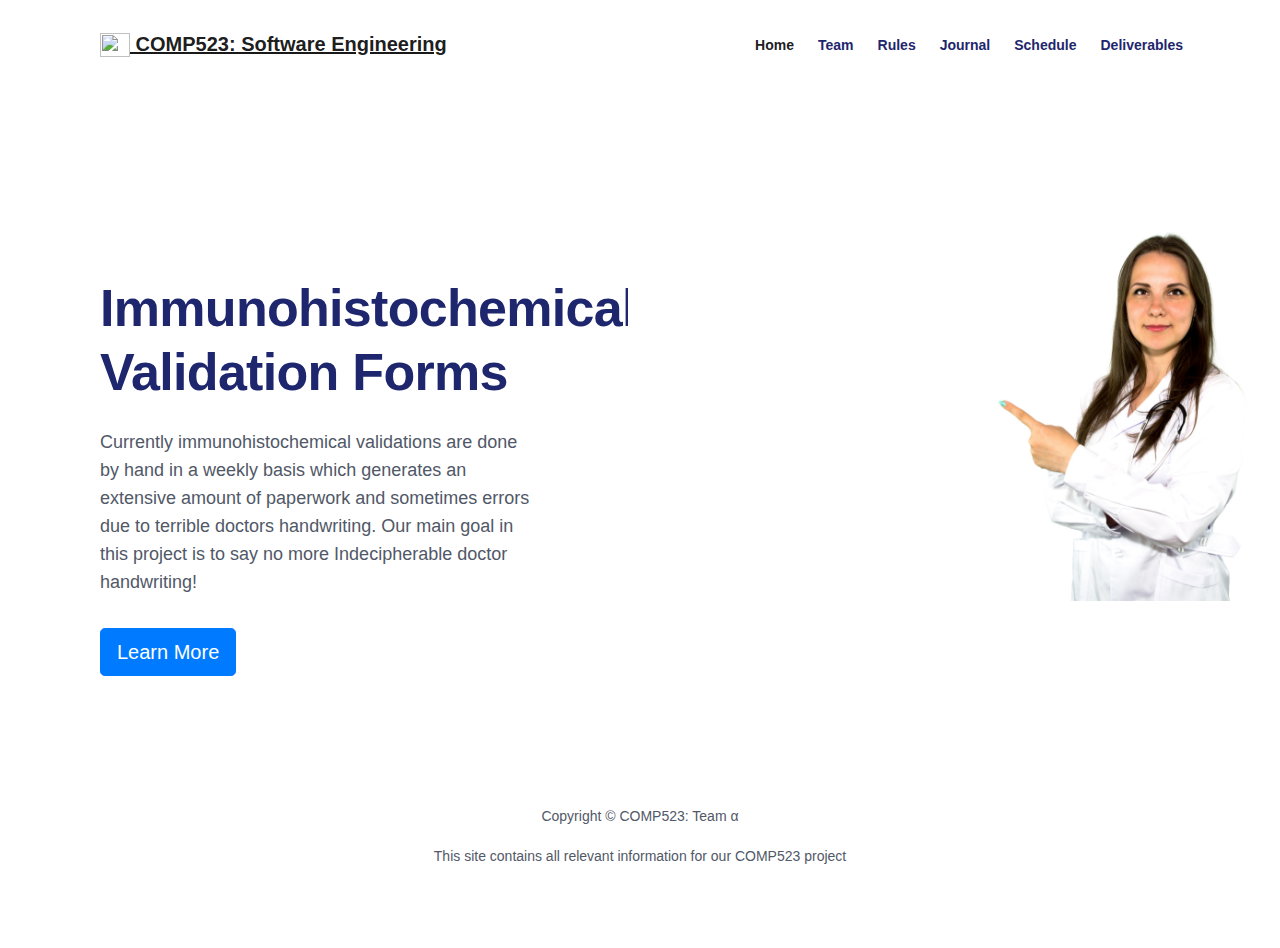
==== commit e18acddc: "Added white background to nav" ====
--- a/index.html
+++ b/index.html
@@ -17,7 +17,7 @@
         <link rel="stylesheet" href="style.css">
     </head>
     <body>
-        <nav class="navbar navbar-expand-lg fixed-top navbar-light" style="background-color: rgba(255,255,255,0.9); z-index: 99">
+        <nav class="navbar navbar-expand-lg fixed-top navbar-light" style="background-color: white; z-index: 99">
             <div class="container">
                 
                 <!-- Text Logo - Use this if you don't have a graphic logo -->
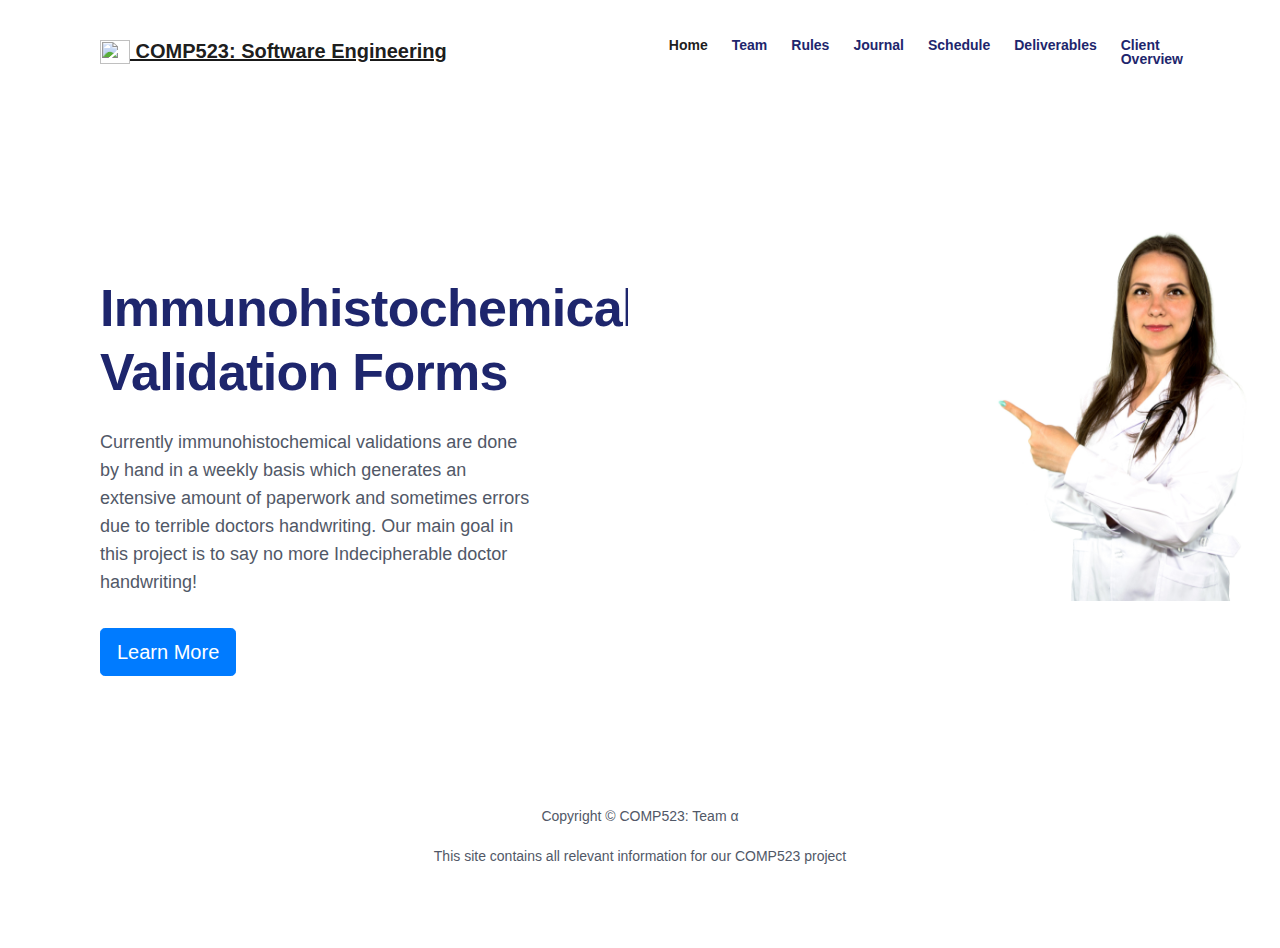
==== commit eccc6bfb: "Added client overview page" ====
--- a/index.html
+++ b/index.html
@@ -50,6 +50,9 @@
                         <li class="nav-item">
                             <a class="nav-link" href="deliverables.html">Deliverables</a>
                         </li>
+                        <li class="nav-item">
+                            <a class="nav-link" href="overview.html">Client Overview</a>
+                        </li>
                     </ul>
                 </div>
             </div>
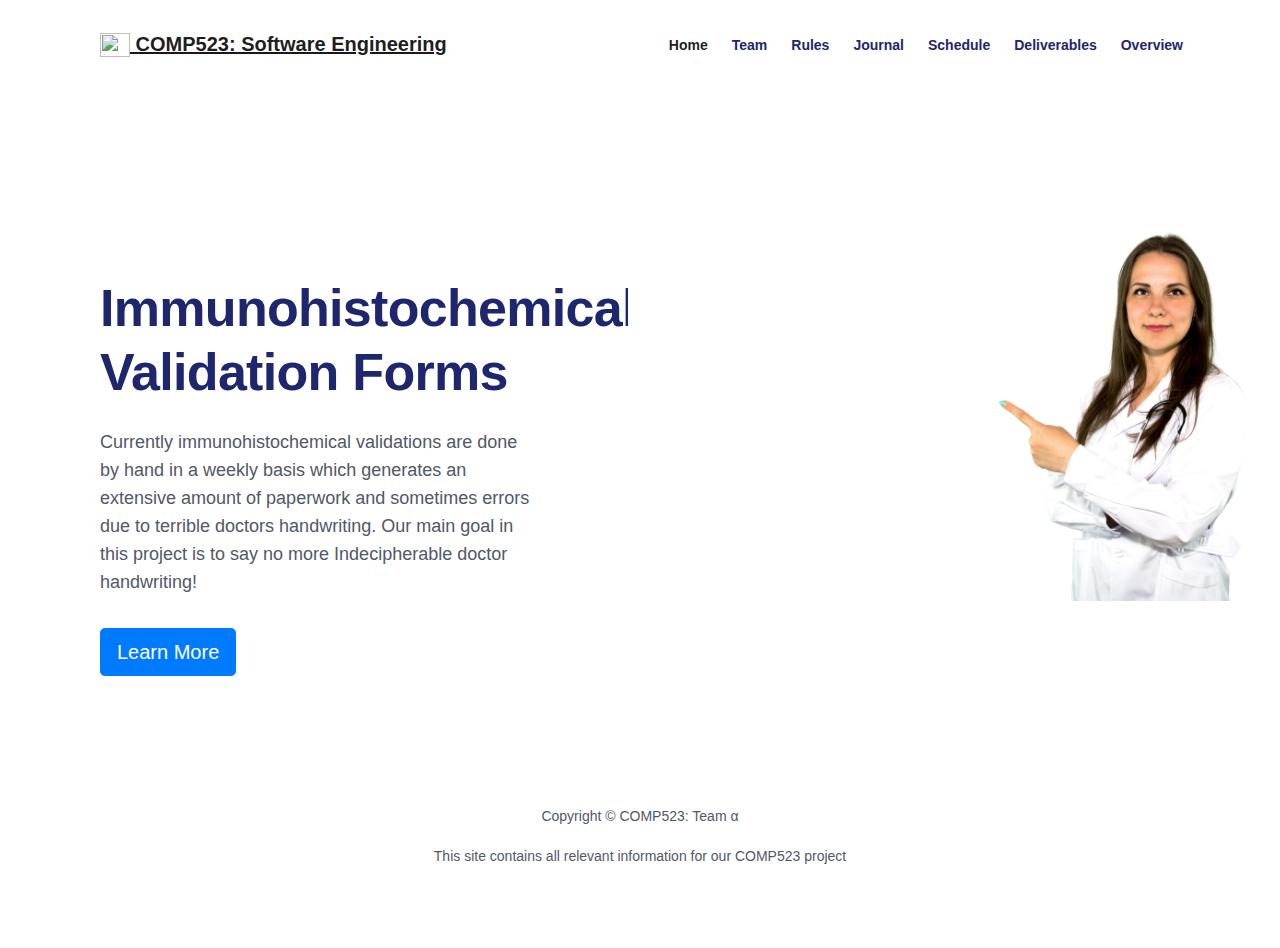
==== commit cb9e01b9: "Added client overview page" ====
--- a/index.html
+++ b/index.html
@@ -51,7 +51,7 @@
                             <a class="nav-link" href="deliverables.html">Deliverables</a>
                         </li>
                         <li class="nav-item">
-                            <a class="nav-link" href="overview.html">Client Overview</a>
+                            <a class="nav-link" href="overview.html">Overview</a>
                         </li>
                     </ul>
                 </div>
